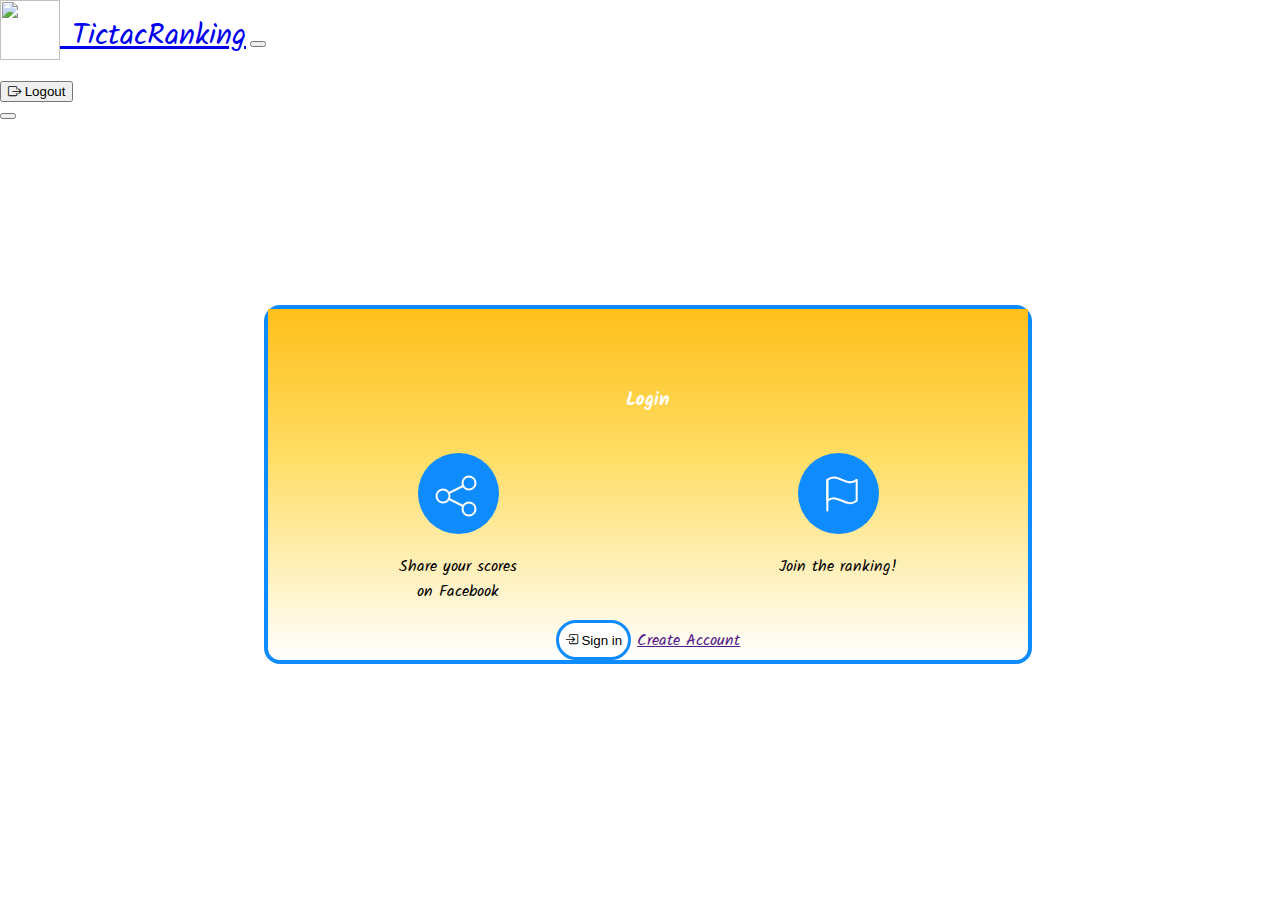
==== public/index.html @ bcbc6352 "updateball1" ====
<!DOCTYPE html>
<html lang="en">

<head>
    <meta charset="UTF-8">
    <meta http-equiv="X-UA-Compatible" content="IE=edge">
    <meta name="viewport" content="width=device-width, initial-scale=1.0">
    <title>TictacRanking</title>
    <link rel="stylesheet" href="index.css">
    <script src="https://www.gstatic.com/firebasejs/8.10.1/firebase-app.js"></script>
    <script src="https://www.gstatic.com/firebasejs/8.10.1/firebase-analytics.js"></script>
    <script src="https://www.gstatic.com/firebasejs/8.10.1/firebase-database.js"></script>
    <link href="https://cdn.jsdelivr.net/npm/bootstrap@5.0.2/dist/css/bootstrap.min.css" rel="stylesheet" integrity="sha384-EVSTQN3/azprG1Anm3QDgpJLIm9Nao0Yz1ztcQTwFspd3yD65VohhpuuCOmLASjC" crossorigin="anonymous">
    <script src="https://cdn.jsdelivr.net/npm/bootstrap@5.1.3/dist/js/bootstrap.bundle.min.js" integrity="sha384-ka7Sk0Gln4gmtz2MlQnikT1wXgYsOg+OMhuP+IlRH9sENBO0LRn5q+8nbTov4+1p" crossorigin="anonymous"></script>
    <link rel="stylesheet" href="https://cdn.jsdelivr.net/npm/bootstrap-icons@1.8.1/font/bootstrap-icons.css">
    <script src="https://www.gstatic.com/firebasejs/8.10.1/firebase-auth.js"></script>
    <!--font-->
    <link rel="preconnect" href="https://fonts.googleapis.com">
    <link rel="preconnect" href="https://fonts.gstatic.com" crossorigin>
    <link href="https://fonts.googleapis.com/css2?family=Kalam:wght@700&display=swap" rel="stylesheet">
</head>

<body>
    <nav class="navbar navbar-expand-lg navbar-dark bg-primary">
        <div class="container-fluid">
            <a href="#" class="navbar-brand" style="font-size: 30px; font-family: 'Kalam', cursive;">
                <img src="/picture/logo.png" alt="" width="60" height="60" class="d-inline-block" style="vertical-align: text-bottom;"> TictacRanking</a>
            <button class="navbar-toggler" type="button" data-bs-toggle="collapse" data-bs-target="#navbarTogglerDemo01" aria-controls="navbarTogglerDemo01" aria-expanded="false" aria-label="Toggle navigation">
              <span class="navbar-toggler-icon"></span>
            </button>
            <nav class="d-flex align-items-center gap-2">
                <div class="logged-in" style="color: white">
                    <div class="d-inline-block me-2" id="profile-image"></div>
                    <div class="d-inline-block me-2" id="profile-name"></div>
                </div>
                <!-- <button type="button" id="btnLogin" class="btn btn-outline-light logged-out"><i class="bi bi-box-arrow-in-right"></i> Sign in</button> -->
                <button type="button" id="btnLogout" class="btn btn-outline-light logged-in"><i class="bi bi-box-arrow-right"></i> Logout</button>
                <a data-bs-toggle="modal" data-bs-target="#exampleModal" class="p-4" href=""><svg width="36" height="36" viewBox="0 0 66 66" fill="none" xmlns="http://www.w3.org/2000/svg">
                    <path fill-rule="evenodd" clip-rule="evenodd" d="M39.4473 2.26023C39.7311 2.81052 39.8016 3.51525 39.9423 4.92468C40.2091 7.59247 40.3427 8.92641 40.9011 9.65827C41.6092 10.5866 42.7611 11.0637 43.9184 10.9081C44.8307 10.7853 45.868 9.93644 47.9432 8.23867C49.0394 7.34174 49.5873 6.89327 50.1772 6.70483C50.9263 6.46554 51.7369 6.50594 52.4584 6.81862C53.0265 7.06481 53.5273 7.56557 54.529 8.56715L57.4328 11.4709C58.4342 12.4725 58.935 12.9733 59.1813 13.5414C59.494 14.263 59.5343 15.0735 59.2951 15.8226C59.1066 16.4124 58.6581 16.9605 57.7611 18.0568C56.0633 20.132 55.2144 21.1695 55.0919 22.0818C54.9362 23.239 55.4133 24.3908 56.3415 25.099C57.0734 25.6573 58.4072 25.7907 61.0751 26.0575C62.4846 26.1985 63.1896 26.269 63.7398 26.5527C64.4386 26.9134 64.9832 27.515 65.2722 28.2462C65.5 28.8221 65.5 29.5303 65.5 30.9467V35.0537C65.5 36.4697 65.5 37.1779 65.2725 37.7534C64.9833 38.485 64.4385 39.0869 63.7395 39.4473C63.1892 39.7311 62.4846 39.8016 61.0754 39.9423C58.4085 40.2091 57.075 40.3424 56.3431 40.9004C55.4143 41.6089 54.9372 42.7611 55.0932 43.9187C55.216 44.8307 56.0646 45.8677 57.7617 47.9422C58.6584 49.0381 59.1066 49.586 59.2951 50.1756C59.5346 50.925 59.494 51.7356 59.1813 52.4574C58.935 53.0255 58.4345 53.526 57.4332 54.5274L54.529 57.4316C53.5276 58.4329 53.0268 58.9337 52.4587 59.1801C51.7369 59.4927 50.9267 59.533 50.1776 59.2938C49.5877 59.1053 49.0394 58.6568 47.9432 57.7598C45.868 56.062 44.8307 55.2131 43.9184 55.0906C42.7611 54.9349 41.6092 55.412 40.9011 56.3402C40.3427 57.0721 40.2095 58.4062 39.9426 61.0745C39.8016 62.4846 39.7311 63.1896 39.447 63.7401C39.0866 64.4389 38.485 64.9829 37.7541 65.2722C37.1782 65.5 36.4697 65.5 35.0527 65.5H30.9467C29.5303 65.5 28.8221 65.5 28.2462 65.2722C27.515 64.9832 26.9134 64.4386 26.5527 63.7398C26.269 63.1896 26.1985 62.4846 26.0575 61.0751C25.7907 58.4072 25.6573 57.0734 25.099 56.3415C24.3908 55.4133 23.239 54.9362 22.0819 55.0919C21.1695 55.2144 20.1319 56.0633 18.0568 57.7614H18.0567C16.9604 58.6584 16.4122 59.1069 15.8224 59.2951C15.0733 59.5346 14.2629 59.494 13.5413 59.1813C12.9732 58.9353 12.4723 58.4345 11.4707 57.4328L8.56705 54.529C7.56544 53.5276 7.06461 53.0268 6.81845 52.4587C6.50581 51.7369 6.46538 50.9267 6.70467 50.1776C6.89311 49.5877 7.34161 49.0394 8.23858 47.9432C9.93641 45.868 10.7853 44.8307 10.908 43.918C11.0637 42.7611 10.5866 41.6092 9.65824 40.9011C8.92637 40.3427 7.59247 40.2091 4.92465 39.9423C3.51522 39.8016 2.81052 39.7311 2.26023 39.4473C1.56132 39.0866 1.01682 38.485 0.727663 37.7538C0.5 37.1779 0.5 36.4697 0.5 35.0533V30.947C0.5 29.5303 0.5 28.8218 0.72776 28.2459C1.01691 27.515 1.56126 26.9134 2.25994 26.553C2.81036 26.269 3.51525 26.1985 4.92504 26.0575H4.92507C7.59358 25.7906 8.92787 25.6572 9.65986 25.0986C10.5878 24.3905 11.0648 23.2391 10.9093 22.0821C10.7867 21.1696 9.93751 20.1317 8.23916 18.0559C7.34177 16.9591 6.89311 16.4107 6.70471 15.8207C6.4656 15.0718 6.506 14.2617 6.81842 13.5404C7.06461 12.972 7.5656 12.471 8.56757 11.469L11.4709 8.56575H11.4709C12.4725 7.5641 12.9733 7.06328 13.5415 6.81712C14.263 6.50447 15.0735 6.46408 15.8225 6.70334C16.4124 6.89178 16.9606 7.34034 18.0571 8.23747C20.132 9.93508 21.1694 10.7839 22.0814 10.9067C23.239 11.0626 24.3912 10.5854 25.0995 9.65662C25.6575 8.92488 25.7909 7.59134 26.0576 4.92426C26.1985 3.51522 26.2689 2.81068 26.5527 2.26052C26.9131 1.56138 27.515 1.01668 28.2466 0.727532C28.8221 0.5 29.5303 0.5 30.9463 0.5H35.0533C36.4697 0.5 37.1779 0.5 37.7538 0.727663C38.485 1.01682 39.0866 1.56132 39.4473 2.26023ZM33 46C40.1796 46 46 40.1796 46 33C46 25.8203 40.1796 20 33 20C25.8203 20 20 25.8203 20 33C20 40.1796 25.8203 46 33 46Z" fill="white"/>
                    </svg>
                    </a>
            </nav>
        </div>
    </nav>

    <div class="container-fluid" style="min-height: 85vh; display: flex;">
        <!-- how-to-play Modal -->
        <div class="modal fade" id="exampleModal" tabindex="-1" aria-labelledby="exampleModalLabel" aria-hidden="true">
            <div class="modal-dialog">
                <div class="modal-content">
                    <div class="modal-header">
                        <button type="button" class="btn-close" data-bs-dismiss="modal" aria-label="Close"></button>
                    </div>
                    <div class="modal-body d-flex justify-content-center">
                        <img src="/picture/howto.png" alt="" class="howto">
                    </div>
                </div>
            </div>
        </div>
        <!-- END how-to-play Modal -->
            <div class="box">
                <div class="create">
                    <h3 style="margin-top: 10%; color: white; font-family: 'Kalam', cursive;">Login</h3>
                    <div class="share" style="margin-top: 5%;">
                        <div class="share1">
                            <svg width="81" height="81" viewBox="0 0 81 81" fill="none" xmlns="http://www.w3.org/2000/svg">
                                <circle cx="40.5" cy="40.5" r="40.5" fill="#0E8BFE"/>
                                <path d="M51 62.5C54.5898 62.5 57.5 59.5898 57.5 56C57.5 52.4102 54.5898 49.5 51 49.5C47.4102 49.5 44.5 52.4102 44.5 56C44.5 59.5898 47.4102 62.5 51 62.5Z" stroke="white" stroke-width="2" stroke-linecap="round" stroke-linejoin="round"/>
                                <path d="M31.5 46.25L44.5 52.75" stroke="white" stroke-width="2" stroke-linecap="round" stroke-linejoin="round"/>
                                <path d="M25 49.5C28.5898 49.5 31.5 46.5898 31.5 43C31.5 39.4102 28.5898 36.5 25 36.5C21.4102 36.5 18.5 39.4102 18.5 43C18.5 46.5898 21.4102 49.5 25 49.5Z" stroke="white" stroke-width="2" stroke-linecap="round" stroke-linejoin="round"/>
                                <path d="M44.5 33.25L31.5 39.75" stroke="white" stroke-width="2" stroke-linecap="round" stroke-linejoin="round"/>
                                <path d="M51 36.5C54.5898 36.5 57.5 33.5898 57.5 30C57.5 26.4102 54.5898 23.5 51 23.5C47.4102 23.5 44.5 26.4102 44.5 30C44.5 33.5898 47.4102 36.5 51 36.5Z" stroke="white" stroke-width="2" stroke-linecap="round" stroke-linejoin="round"/>
                            </svg>
                            <p class="text-small" style="font-family: 'Kalam', cursive;">Share your scores <br> on Facebook </p>
                        </div>
                        <div class="share2">
                            <svg width="81" height="81" viewBox="0 0 81 81" fill="none" xmlns="http://www.w3.org/2000/svg">
                            <circle cx="40.5" cy="40.5" r="40.5" fill="#0E8BFE"/>
                            <path d="M29.3335 57.5V28.1667" stroke="white" stroke-width="2" stroke-linecap="round" stroke-linejoin="round"/>
                            <path d="M58.6668 47.759C48.0002 56.0995 40.0002 39.4185 29.3335 47.759V26.9077C40.0002 18.5672 48.0002 35.2482 58.6668 26.9077V47.759Z" stroke="white" stroke-width="2" stroke-linecap="round" stroke-linejoin="round"/>
                        </svg>
                            <p class="text-small" style="font-family: 'Kalam', cursive;">Join the ranking!</p>
                        </div>
                    </div>

                    <div class="d-grid gap-2" style="max-width: 20vw; margin: auto; font-family: 'Kalam', cursive;">
                        <button type="button" id="btnLogin" class="btnfind2 logged-out"><i class="bi bi-box-arrow-in-right"></i> Sign in</button>
                        <a href="">Create Account</a>
                    </div>
                </div>
            </div>
    </div>

    <script>
        const firebaseConfig = {
            apiKey: "AIzaSyD65O6yrXH_x_5rCEHJKXktztx8hZoNncA",
            authDomain: "tictacranking.firebaseapp.com",
            databaseURL: "https://tictacranking-default-rtdb.asia-southeast1.firebasedatabase.app",
            projectId: "tictacranking",
            storageBucket: "tictacranking.appspot.com",
            messagingSenderId: "843988056670",
            appId: "1:843988056670:web:efe6427d1a38cc58eb52cf",
            measurementId: "G-6WVK1LTKRV"
        };
        firebase.initializeApp(firebaseConfig);
        firebase.auth().onAuthStateChanged((user) => {
            console.log('User: ', user);
            if (user) {
                window.location.href = "/ingame.html"
            }
        })
    </script>
    <script>
        var myModal = document.getElementById('myModal')
        var myInput = document.getElementById('myInput')

        myModal.addEventListener('shown.bs.modal', function() {
            myInput.focus()
        })
    </script>
    <script type="text/javascript" src="apps.js"></script>
    <script type="text/javascript" src="auths.js"></script>
    <!-- <script type="text/javascript " src="game.js "></script>
    <script type="text/javascript " src="matching.js "></script> -->
</body>

</html>
---- public/index.css ----
@font-face {
    font-family: kanit;
    src: url(font/Kanit/Kanit-Light.ttf);
}

:root {
    --color1: ;
    --color2: #f2e8dc;
    --color3: #f7d9c9;
    --menu1: #f7f3f0;
    --menu2: #ecd3ce;
    --menu3: #f8d8c8;
}

body {
    margin: 0;
}
.box {
    width: 60vw;
    border: 4px solid #0E8BFE;
    box-sizing: border-box;
    border-radius: 16px;
    margin: auto;
    display: flex;
}

.btnfind {
    background-color: white;
    color: black;
    border: 3px solid #FFCB0A;
    border-radius: 10px;
    height: 40px;
}

.btnfind:hover {
    background-color: #FFCB0A;
    color: white;
}

.create {
    flex: 1;
    background: linear-gradient(180deg, #FFBF1A 0%, #FFDD63 41.46%, rgba(255, 230, 0, 0) 100%);
    text-align: center;
}

.share {
    display: flex;
}

.share1,
.share2 {
    flex: 1;
}

.btnfind2 {
    background-color: white;
    color: black;
    border: 3px solid #0E8BFE;
    border-radius: 20px;
    height: 40px;
}

.btnfind2:hover {
    background-color: #FFCB0A;
    color: white;
}
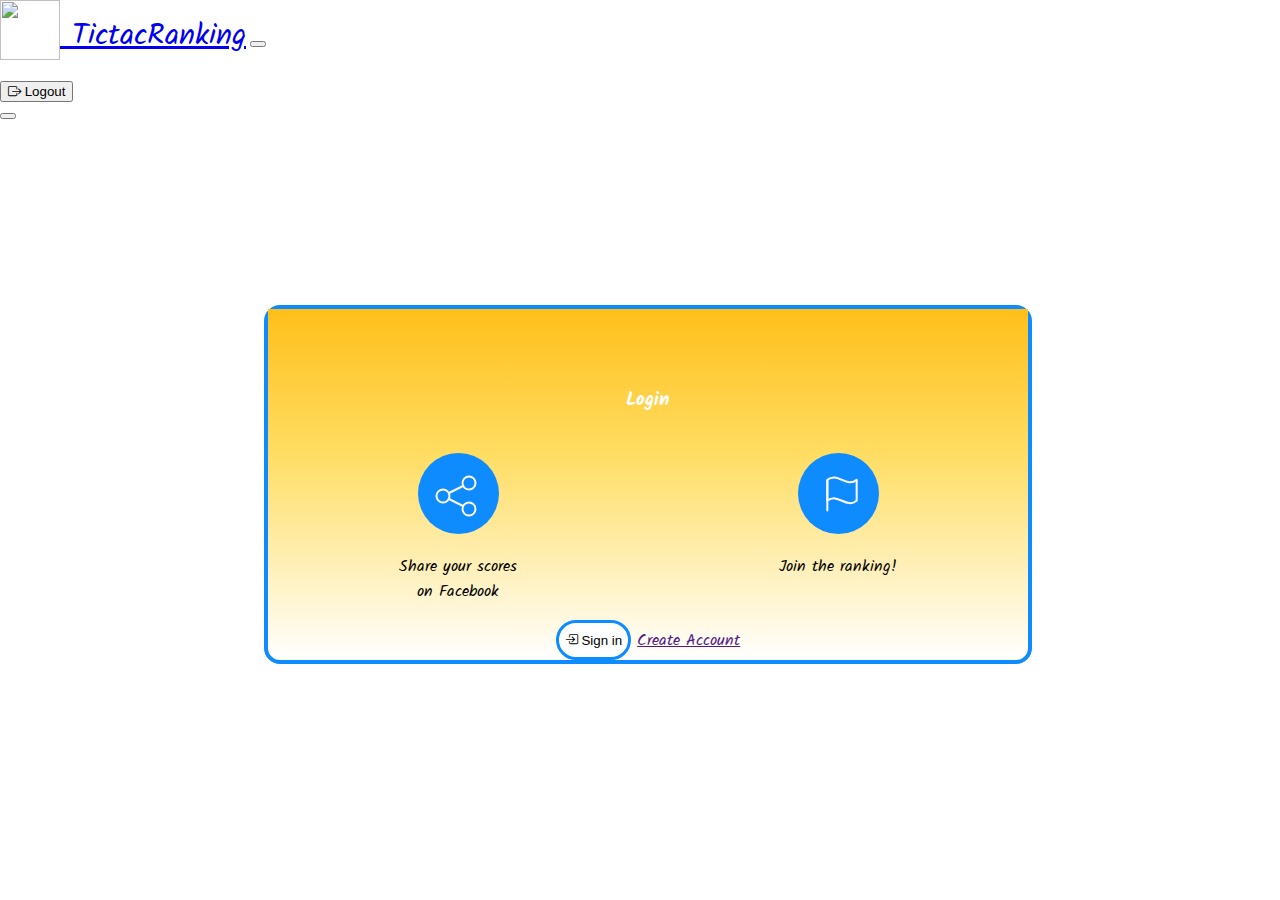
==== commit 5cf2dda7: "balllogoutbootstrap" ====
--- a/public/index.html
+++ b/public/index.html
@@ -24,22 +24,26 @@
     <nav class="navbar navbar-expand-lg navbar-dark bg-primary">
         <div class="container-fluid">
             <a href="#" class="navbar-brand" style="font-size: 30px; font-family: 'Kalam', cursive;">
-                <img src="/picture/logo.png" alt="" width="60" height="60" class="d-inline-block" style="vertical-align: text-bottom;"> TictacRanking</a>
-            <button class="navbar-toggler" type="button" data-bs-toggle="collapse" data-bs-target="#navbarTogglerDemo01" aria-controls="navbarTogglerDemo01" aria-expanded="false" aria-label="Toggle navigation">
+            <img src="/picture/logo.png" alt="" width="60" height="60" class="d-inline-block" style="vertical-align: text-bottom;"> TictacRanking</a>
+            <button class="navbar-toggler" type="button" data-bs-toggle="collapse" data-bs-target="#navbarTogglerDemo01" aria-controls="navbarTogglerDemo01" 
+            aria-expanded="false" aria-label="Toggle navigation">
               <span class="navbar-toggler-icon"></span>
             </button>
-            <nav class="d-flex align-items-center gap-2">
-                <div class="logged-in" style="color: white">
-                    <div class="d-inline-block me-2" id="profile-image"></div>
-                    <div class="d-inline-block me-2" id="profile-name"></div>
-                </div>
-                <!-- <button type="button" id="btnLogin" class="btn btn-outline-light logged-out"><i class="bi bi-box-arrow-in-right"></i> Sign in</button> -->
-                <button type="button" id="btnLogout" class="btn btn-outline-light logged-in"><i class="bi bi-box-arrow-right"></i> Logout</button>
-                <a data-bs-toggle="modal" data-bs-target="#exampleModal" class="p-4" href=""><svg width="36" height="36" viewBox="0 0 66 66" fill="none" xmlns="http://www.w3.org/2000/svg">
-                    <path fill-rule="evenodd" clip-rule="evenodd" d="M39.4473 2.26023C39.7311 2.81052 39.8016 3.51525 39.9423 4.92468C40.2091 7.59247 40.3427 8.92641 40.9011 9.65827C41.6092 10.5866 42.7611 11.0637 43.9184 10.9081C44.8307 10.7853 45.868 9.93644 47.9432 8.23867C49.0394 7.34174 49.5873 6.89327 50.1772 6.70483C50.9263 6.46554 51.7369 6.50594 52.4584 6.81862C53.0265 7.06481 53.5273 7.56557 54.529 8.56715L57.4328 11.4709C58.4342 12.4725 58.935 12.9733 59.1813 13.5414C59.494 14.263 59.5343 15.0735 59.2951 15.8226C59.1066 16.4124 58.6581 16.9605 57.7611 18.0568C56.0633 20.132 55.2144 21.1695 55.0919 22.0818C54.9362 23.239 55.4133 24.3908 56.3415 25.099C57.0734 25.6573 58.4072 25.7907 61.0751 26.0575C62.4846 26.1985 63.1896 26.269 63.7398 26.5527C64.4386 26.9134 64.9832 27.515 65.2722 28.2462C65.5 28.8221 65.5 29.5303 65.5 30.9467V35.0537C65.5 36.4697 65.5 37.1779 65.2725 37.7534C64.9833 38.485 64.4385 39.0869 63.7395 39.4473C63.1892 39.7311 62.4846 39.8016 61.0754 39.9423C58.4085 40.2091 57.075 40.3424 56.3431 40.9004C55.4143 41.6089 54.9372 42.7611 55.0932 43.9187C55.216 44.8307 56.0646 45.8677 57.7617 47.9422C58.6584 49.0381 59.1066 49.586 59.2951 50.1756C59.5346 50.925 59.494 51.7356 59.1813 52.4574C58.935 53.0255 58.4345 53.526 57.4332 54.5274L54.529 57.4316C53.5276 58.4329 53.0268 58.9337 52.4587 59.1801C51.7369 59.4927 50.9267 59.533 50.1776 59.2938C49.5877 59.1053 49.0394 58.6568 47.9432 57.7598C45.868 56.062 44.8307 55.2131 43.9184 55.0906C42.7611 54.9349 41.6092 55.412 40.9011 56.3402C40.3427 57.0721 40.2095 58.4062 39.9426 61.0745C39.8016 62.4846 39.7311 63.1896 39.447 63.7401C39.0866 64.4389 38.485 64.9829 37.7541 65.2722C37.1782 65.5 36.4697 65.5 35.0527 65.5H30.9467C29.5303 65.5 28.8221 65.5 28.2462 65.2722C27.515 64.9832 26.9134 64.4386 26.5527 63.7398C26.269 63.1896 26.1985 62.4846 26.0575 61.0751C25.7907 58.4072 25.6573 57.0734 25.099 56.3415C24.3908 55.4133 23.239 54.9362 22.0819 55.0919C21.1695 55.2144 20.1319 56.0633 18.0568 57.7614H18.0567C16.9604 58.6584 16.4122 59.1069 15.8224 59.2951C15.0733 59.5346 14.2629 59.494 13.5413 59.1813C12.9732 58.9353 12.4723 58.4345 11.4707 57.4328L8.56705 54.529C7.56544 53.5276 7.06461 53.0268 6.81845 52.4587C6.50581 51.7369 6.46538 50.9267 6.70467 50.1776C6.89311 49.5877 7.34161 49.0394 8.23858 47.9432C9.93641 45.868 10.7853 44.8307 10.908 43.918C11.0637 42.7611 10.5866 41.6092 9.65824 40.9011C8.92637 40.3427 7.59247 40.2091 4.92465 39.9423C3.51522 39.8016 2.81052 39.7311 2.26023 39.4473C1.56132 39.0866 1.01682 38.485 0.727663 37.7538C0.5 37.1779 0.5 36.4697 0.5 35.0533V30.947C0.5 29.5303 0.5 28.8218 0.72776 28.2459C1.01691 27.515 1.56126 26.9134 2.25994 26.553C2.81036 26.269 3.51525 26.1985 4.92504 26.0575H4.92507C7.59358 25.7906 8.92787 25.6572 9.65986 25.0986C10.5878 24.3905 11.0648 23.2391 10.9093 22.0821C10.7867 21.1696 9.93751 20.1317 8.23916 18.0559C7.34177 16.9591 6.89311 16.4107 6.70471 15.8207C6.4656 15.0718 6.506 14.2617 6.81842 13.5404C7.06461 12.972 7.5656 12.471 8.56757 11.469L11.4709 8.56575H11.4709C12.4725 7.5641 12.9733 7.06328 13.5415 6.81712C14.263 6.50447 15.0735 6.46408 15.8225 6.70334C16.4124 6.89178 16.9606 7.34034 18.0571 8.23747C20.132 9.93508 21.1694 10.7839 22.0814 10.9067C23.239 11.0626 24.3912 10.5854 25.0995 9.65662C25.6575 8.92488 25.7909 7.59134 26.0576 4.92426C26.1985 3.51522 26.2689 2.81068 26.5527 2.26052C26.9131 1.56138 27.515 1.01668 28.2466 0.727532C28.8221 0.5 29.5303 0.5 30.9463 0.5H35.0533C36.4697 0.5 37.1779 0.5 37.7538 0.727663C38.485 1.01682 39.0866 1.56132 39.4473 2.26023ZM33 46C40.1796 46 46 40.1796 46 33C46 25.8203 40.1796 20 33 20C25.8203 20 20 25.8203 20 33C20 40.1796 25.8203 46 33 46Z" fill="white"/>
-                    </svg>
+            <div class="navbar-collapse collapse"id="navbarTogglerDemo01">
+                <nav class="d-flex align-items-center gap-2 ms-auto">
+                    <div class="logged-in" style="color: white">
+                        <div class="d-inline-block me-2" id="profile-image"></div>
+                        <div class="d-inline-block me-2" id="profile-name"></div>
+                    </div>
+                    <!-- <button type="button" id="btnLogin" class="btn btn-outline-light logged-out"><i class="bi bi-box-arrow-in-right"></i> Sign in</button> -->
+                    <button type="button" id="btnLogout" class="btn btn-outline-light logged-in"><i class="bi bi-box-arrow-right"></i> Logout</button>
+                    <a data-bs-toggle="modal" data-bs-target="#exampleModal" class="p-4" href="">
+                        <svg width="36" height="36" viewBox="0 0 66 66" fill="none" xmlns="http://www.w3.org/2000/svg">
+                        <path fill-rule="evenodd" clip-rule="evenodd" d="M39.4473 2.26023C39.7311 2.81052 39.8016 3.51525 39.9423 4.92468C40.2091 7.59247 40.3427 8.92641 40.9011 9.65827C41.6092 10.5866 42.7611 11.0637 43.9184 10.9081C44.8307 10.7853 45.868 9.93644 47.9432 8.23867C49.0394 7.34174 49.5873 6.89327 50.1772 6.70483C50.9263 6.46554 51.7369 6.50594 52.4584 6.81862C53.0265 7.06481 53.5273 7.56557 54.529 8.56715L57.4328 11.4709C58.4342 12.4725 58.935 12.9733 59.1813 13.5414C59.494 14.263 59.5343 15.0735 59.2951 15.8226C59.1066 16.4124 58.6581 16.9605 57.7611 18.0568C56.0633 20.132 55.2144 21.1695 55.0919 22.0818C54.9362 23.239 55.4133 24.3908 56.3415 25.099C57.0734 25.6573 58.4072 25.7907 61.0751 26.0575C62.4846 26.1985 63.1896 26.269 63.7398 26.5527C64.4386 26.9134 64.9832 27.515 65.2722 28.2462C65.5 28.8221 65.5 29.5303 65.5 30.9467V35.0537C65.5 36.4697 65.5 37.1779 65.2725 37.7534C64.9833 38.485 64.4385 39.0869 63.7395 39.4473C63.1892 39.7311 62.4846 39.8016 61.0754 39.9423C58.4085 40.2091 57.075 40.3424 56.3431 40.9004C55.4143 41.6089 54.9372 42.7611 55.0932 43.9187C55.216 44.8307 56.0646 45.8677 57.7617 47.9422C58.6584 49.0381 59.1066 49.586 59.2951 50.1756C59.5346 50.925 59.494 51.7356 59.1813 52.4574C58.935 53.0255 58.4345 53.526 57.4332 54.5274L54.529 57.4316C53.5276 58.4329 53.0268 58.9337 52.4587 59.1801C51.7369 59.4927 50.9267 59.533 50.1776 59.2938C49.5877 59.1053 49.0394 58.6568 47.9432 57.7598C45.868 56.062 44.8307 55.2131 43.9184 55.0906C42.7611 54.9349 41.6092 55.412 40.9011 56.3402C40.3427 57.0721 40.2095 58.4062 39.9426 61.0745C39.8016 62.4846 39.7311 63.1896 39.447 63.7401C39.0866 64.4389 38.485 64.9829 37.7541 65.2722C37.1782 65.5 36.4697 65.5 35.0527 65.5H30.9467C29.5303 65.5 28.8221 65.5 28.2462 65.2722C27.515 64.9832 26.9134 64.4386 26.5527 63.7398C26.269 63.1896 26.1985 62.4846 26.0575 61.0751C25.7907 58.4072 25.6573 57.0734 25.099 56.3415C24.3908 55.4133 23.239 54.9362 22.0819 55.0919C21.1695 55.2144 20.1319 56.0633 18.0568 57.7614H18.0567C16.9604 58.6584 16.4122 59.1069 15.8224 59.2951C15.0733 59.5346 14.2629 59.494 13.5413 59.1813C12.9732 58.9353 12.4723 58.4345 11.4707 57.4328L8.56705 54.529C7.56544 53.5276 7.06461 53.0268 6.81845 52.4587C6.50581 51.7369 6.46538 50.9267 6.70467 50.1776C6.89311 49.5877 7.34161 49.0394 8.23858 47.9432C9.93641 45.868 10.7853 44.8307 10.908 43.918C11.0637 42.7611 10.5866 41.6092 9.65824 40.9011C8.92637 40.3427 7.59247 40.2091 4.92465 39.9423C3.51522 39.8016 2.81052 39.7311 2.26023 39.4473C1.56132 39.0866 1.01682 38.485 0.727663 37.7538C0.5 37.1779 0.5 36.4697 0.5 35.0533V30.947C0.5 29.5303 0.5 28.8218 0.72776 28.2459C1.01691 27.515 1.56126 26.9134 2.25994 26.553C2.81036 26.269 3.51525 26.1985 4.92504 26.0575H4.92507C7.59358 25.7906 8.92787 25.6572 9.65986 25.0986C10.5878 24.3905 11.0648 23.2391 10.9093 22.0821C10.7867 21.1696 9.93751 20.1317 8.23916 18.0559C7.34177 16.9591 6.89311 16.4107 6.70471 15.8207C6.4656 15.0718 6.506 14.2617 6.81842 13.5404C7.06461 12.972 7.5656 12.471 8.56757 11.469L11.4709 8.56575H11.4709C12.4725 7.5641 12.9733 7.06328 13.5415 6.81712C14.263 6.50447 15.0735 6.46408 15.8225 6.70334C16.4124 6.89178 16.9606 7.34034 18.0571 8.23747C20.132 9.93508 21.1694 10.7839 22.0814 10.9067C23.239 11.0626 24.3912 10.5854 25.0995 9.65662C25.6575 8.92488 25.7909 7.59134 26.0576 4.92426C26.1985 3.51522 26.2689 2.81068 26.5527 2.26052C26.9131 1.56138 27.515 1.01668 28.2466 0.727532C28.8221 0.5 29.5303 0.5 30.9463 0.5H35.0533C36.4697 0.5 37.1779 0.5 37.7538 0.727663C38.485 1.01682 39.0866 1.56132 39.4473 2.26023ZM33 46C40.1796 46 46 40.1796 46 33C46 25.8203 40.1796 20 33 20C25.8203 20 20 25.8203 20 33C20 40.1796 25.8203 46 33 46Z" fill="white"/>
+                        </svg>
                     </a>
-            </nav>
+                </nav>
+            </div>
         </div>
     </nav>
 
--- a/public/index.css
+++ b/public/index.css
@@ -63,4 +63,5 @@
 .btnfind2:hover {
     background-color: #FFCB0A;
     color: white;
-}+}
+
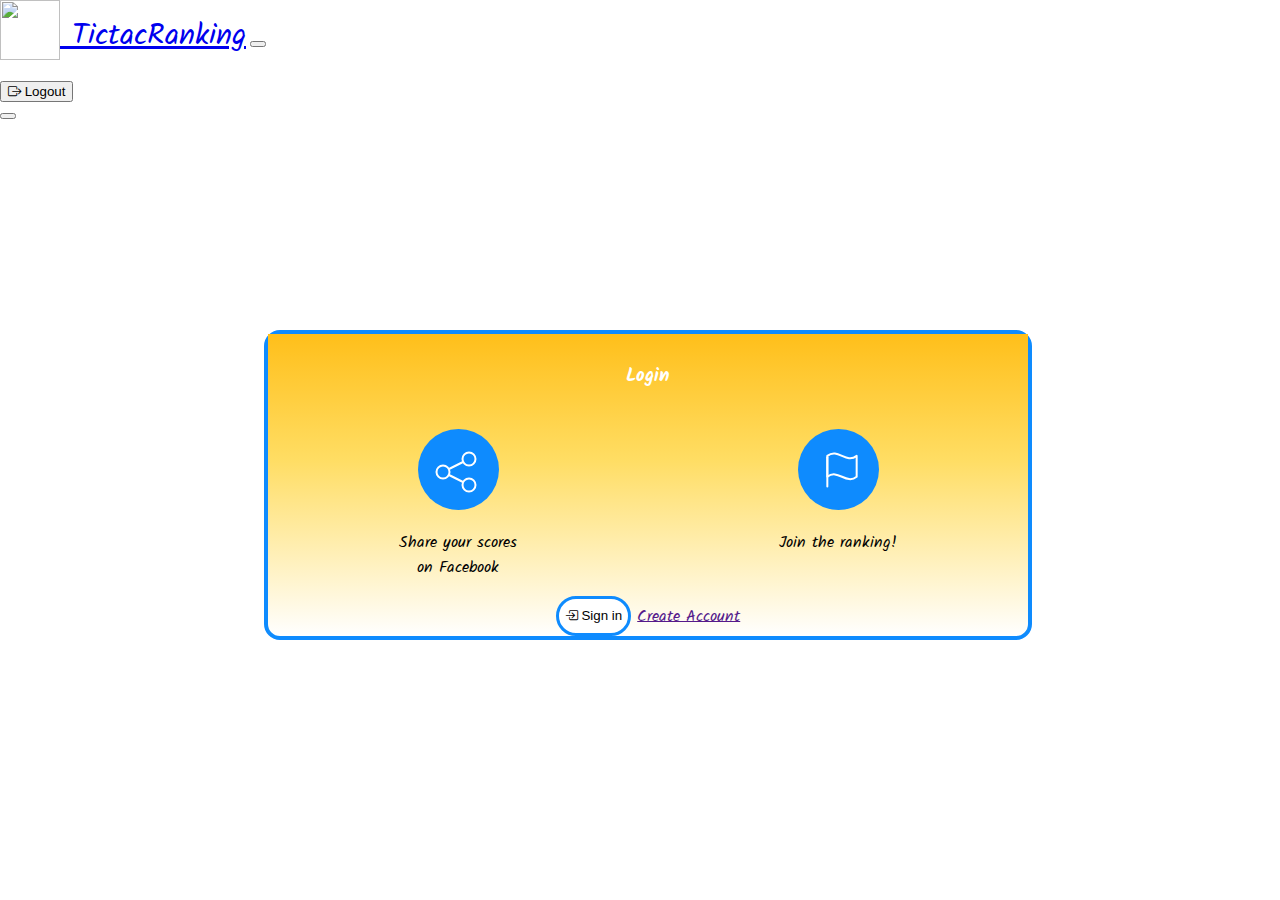
==== commit ffb22406: "balllllll" ====
--- a/public/index.html
+++ b/public/index.html
@@ -64,7 +64,7 @@
         <!-- END how-to-play Modal -->
             <div class="box">
                 <div class="create">
-                    <h3 style="margin-top: 10%; color: white; font-family: 'Kalam', cursive;">Login</h3>
+                    <h3 style="margin-top: 3vh; color: white; font-family: 'Kalam', cursive;">Login</h3>
                     <div class="share" style="margin-top: 5%;">
                         <div class="share1">
                             <svg width="81" height="81" viewBox="0 0 81 81" fill="none" xmlns="http://www.w3.org/2000/svg">
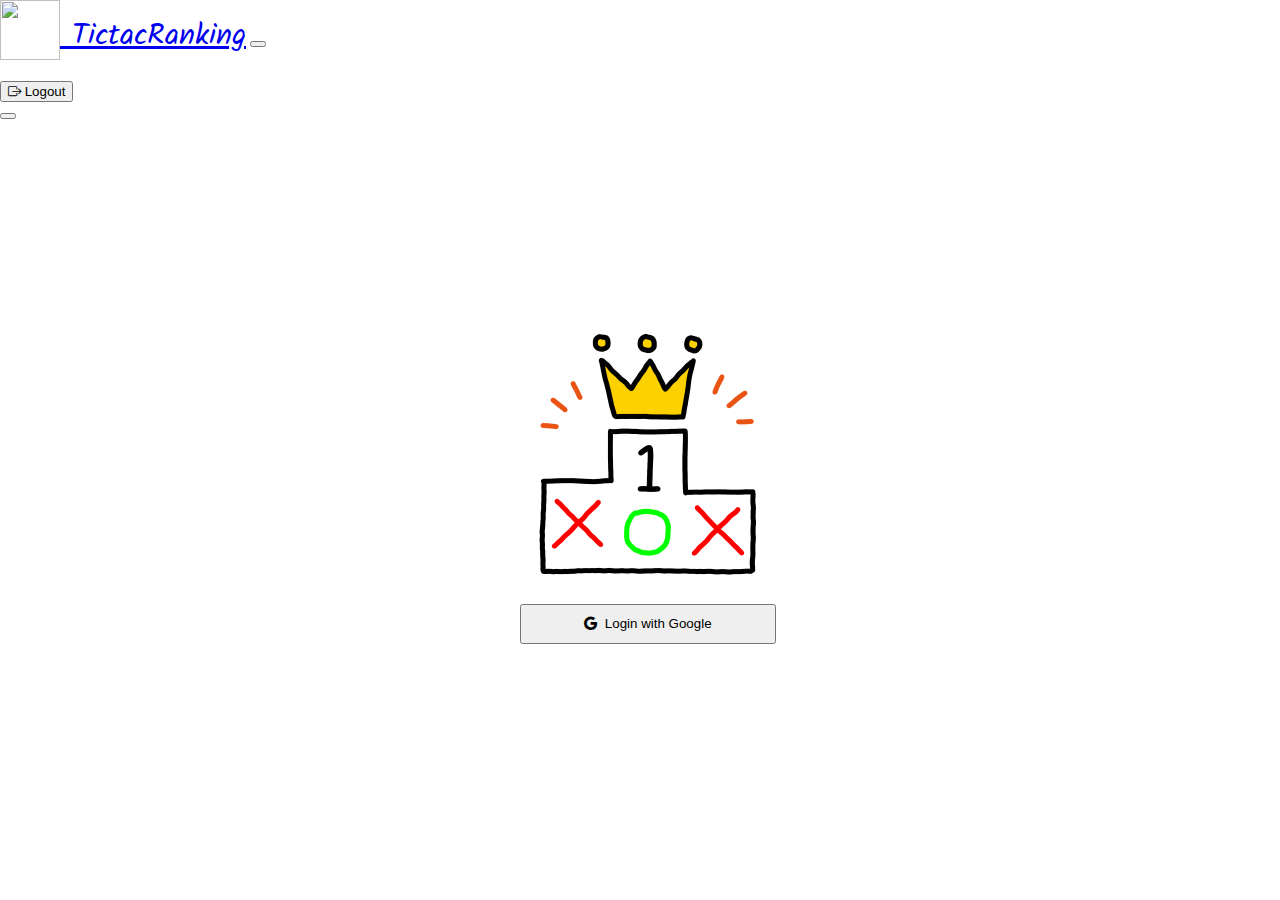
==== commit 1904730a: "updatenidnoi" ====
--- a/public/index.html
+++ b/public/index.html
@@ -64,34 +64,9 @@
         <!-- END how-to-play Modal -->
             <div class="box">
                 <div class="create">
-                    <h3 style="margin-top: 3vh; color: white; font-family: 'Kalam', cursive;">Login</h3>
-                    <div class="share" style="margin-top: 5%;">
-                        <div class="share1">
-                            <svg width="81" height="81" viewBox="0 0 81 81" fill="none" xmlns="http://www.w3.org/2000/svg">
-                                <circle cx="40.5" cy="40.5" r="40.5" fill="#0E8BFE"/>
-                                <path d="M51 62.5C54.5898 62.5 57.5 59.5898 57.5 56C57.5 52.4102 54.5898 49.5 51 49.5C47.4102 49.5 44.5 52.4102 44.5 56C44.5 59.5898 47.4102 62.5 51 62.5Z" stroke="white" stroke-width="2" stroke-linecap="round" stroke-linejoin="round"/>
-                                <path d="M31.5 46.25L44.5 52.75" stroke="white" stroke-width="2" stroke-linecap="round" stroke-linejoin="round"/>
-                                <path d="M25 49.5C28.5898 49.5 31.5 46.5898 31.5 43C31.5 39.4102 28.5898 36.5 25 36.5C21.4102 36.5 18.5 39.4102 18.5 43C18.5 46.5898 21.4102 49.5 25 49.5Z" stroke="white" stroke-width="2" stroke-linecap="round" stroke-linejoin="round"/>
-                                <path d="M44.5 33.25L31.5 39.75" stroke="white" stroke-width="2" stroke-linecap="round" stroke-linejoin="round"/>
-                                <path d="M51 36.5C54.5898 36.5 57.5 33.5898 57.5 30C57.5 26.4102 54.5898 23.5 51 23.5C47.4102 23.5 44.5 26.4102 44.5 30C44.5 33.5898 47.4102 36.5 51 36.5Z" stroke="white" stroke-width="2" stroke-linecap="round" stroke-linejoin="round"/>
-                            </svg>
-                            <p class="text-small" style="font-family: 'Kalam', cursive;">Share your scores <br> on Facebook </p>
-                        </div>
-                        <div class="share2">
-                            <svg width="81" height="81" viewBox="0 0 81 81" fill="none" xmlns="http://www.w3.org/2000/svg">
-                            <circle cx="40.5" cy="40.5" r="40.5" fill="#0E8BFE"/>
-                            <path d="M29.3335 57.5V28.1667" stroke="white" stroke-width="2" stroke-linecap="round" stroke-linejoin="round"/>
-                            <path d="M58.6668 47.759C48.0002 56.0995 40.0002 39.4185 29.3335 47.759V26.9077C40.0002 18.5672 48.0002 35.2482 58.6668 26.9077V47.759Z" stroke="white" stroke-width="2" stroke-linecap="round" stroke-linejoin="round"/>
-                        </svg>
-                            <p class="text-small" style="font-family: 'Kalam', cursive;">Join the ranking!</p>
-                        </div>
-                    </div>
-
-                    <div class="d-grid gap-2" style="max-width: 20vw; margin: auto; font-family: 'Kalam', cursive;">
-                        <button type="button" id="btnLogin" class="btnfind2 logged-out"><i class="bi bi-box-arrow-in-right"></i> Sign in</button>
-                        <a href="">Create Account</a>
-                    </div>
+                    <img src="/public/picture/logo.png" alt="" width="250" height="250" class="d-inline-block" style="vertical-align: text-bottom;"> 
                 </div>
+                <button type="button" id="btnLogin" class="btn btn-success logged-out" style="height: 40px; width: 20vw; margin: auto; margin-top: 3vh;"><i class="bi bi-google"></i>&nbsp; Login with Google</button>
             </div>
     </div>
 
--- a/public/index.css
+++ b/public/index.css
@@ -17,11 +17,15 @@
 }
 .box {
     width: 60vw;
-    border: 4px solid #0E8BFE;
-    box-sizing: border-box;
-    border-radius: 16px;
+    /* border: 4px solid #0E8BFE;
+    box-sizing: border-box; */
+    /* border-radius: 16px; */
     margin: auto;
     display: flex;
+    flex-direction: column;
+}
+.create {
+    text-align: center;
 }
 
 .btnfind {
@@ -37,31 +41,28 @@
     color: white;
 }
 
-.create {
-    flex: 1;
-    background: linear-gradient(180deg, #FFBF1A 0%, #FFDD63 41.46%, rgba(255, 230, 0, 0) 100%);
-    text-align: center;
-}
-
-.share {
+/* .share {
     display: flex;
 }
 
 .share1,
 .share2 {
     flex: 1;
-}
+} */
 
 .btnfind2 {
     background-color: white;
     color: black;
-    border: 3px solid #0E8BFE;
+    border: 3px solid greenyellow;
     border-radius: 20px;
     height: 40px;
+    width: 20vw;
+    margin: auto;
+    margin-top: 3vh;
 }
 
 .btnfind2:hover {
-    background-color: #FFCB0A;
+    background-color: greenyellow;
     color: white;
 }
 
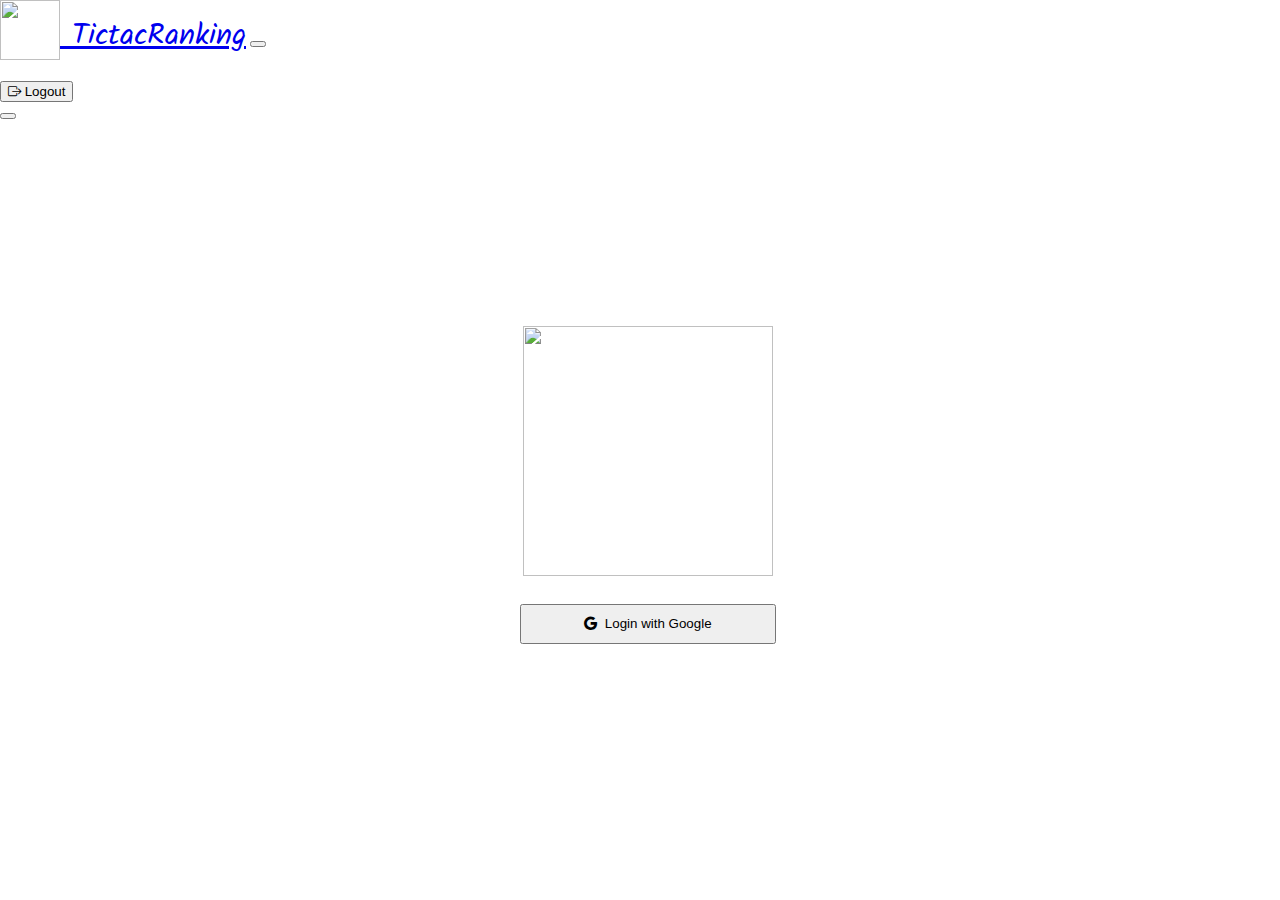
==== commit f8462347: "fix respond" ====
--- a/public/index.html
+++ b/public/index.html
@@ -24,12 +24,11 @@
     <nav class="navbar navbar-expand-lg navbar-dark bg-primary">
         <div class="container-fluid">
             <a href="#" class="navbar-brand" style="font-size: 30px; font-family: 'Kalam', cursive;">
-            <img src="/picture/logo.png" alt="" width="60" height="60" class="d-inline-block" style="vertical-align: text-bottom;"> TictacRanking</a>
-            <button class="navbar-toggler" type="button" data-bs-toggle="collapse" data-bs-target="#navbarTogglerDemo01" aria-controls="navbarTogglerDemo01" 
-            aria-expanded="false" aria-label="Toggle navigation">
+                <img src="/picture/logo.png" alt="" width="60" height="60" class="d-inline-block" style="vertical-align: text-bottom;"> TictacRanking</a>
+            <button class="navbar-toggler" type="button" data-bs-toggle="collapse" data-bs-target="#navbarTogglerDemo01" aria-controls="navbarTogglerDemo01" aria-expanded="false" aria-label="Toggle navigation">
               <span class="navbar-toggler-icon"></span>
             </button>
-            <div class="navbar-collapse collapse"id="navbarTogglerDemo01">
+            <div class="navbar-collapse collapse" id="navbarTogglerDemo01">
                 <nav class="d-flex align-items-center gap-2 ms-auto">
                     <div class="logged-in" style="color: white">
                         <div class="d-inline-block me-2" id="profile-image"></div>
@@ -62,12 +61,12 @@
             </div>
         </div>
         <!-- END how-to-play Modal -->
-            <div class="box">
-                <div class="create">
-                    <img src="/public/picture/logo.png" alt="" width="250" height="250" class="d-inline-block" style="vertical-align: text-bottom;"> 
-                </div>
-                <button type="button" id="btnLogin" class="btn btn-success logged-out" style="height: 40px; width: 20vw; margin: auto; margin-top: 3vh;"><i class="bi bi-google"></i>&nbsp; Login with Google</button>
+        <div class="box">
+            <div class="create">
+                <img src="/picture/logo.png" alt="" width="250" height="250" class="d-inline-block" style="vertical-align: text-bottom;">
             </div>
+            <button type="button" id="btnLogin" class="btn btn-success logged-out" style="height: 40px; width: 20vw; margin: auto; margin-top: 3vh;"><i class="bi bi-google"></i>&nbsp; Login with Google</button>
+        </div>
     </div>
 
     <script>
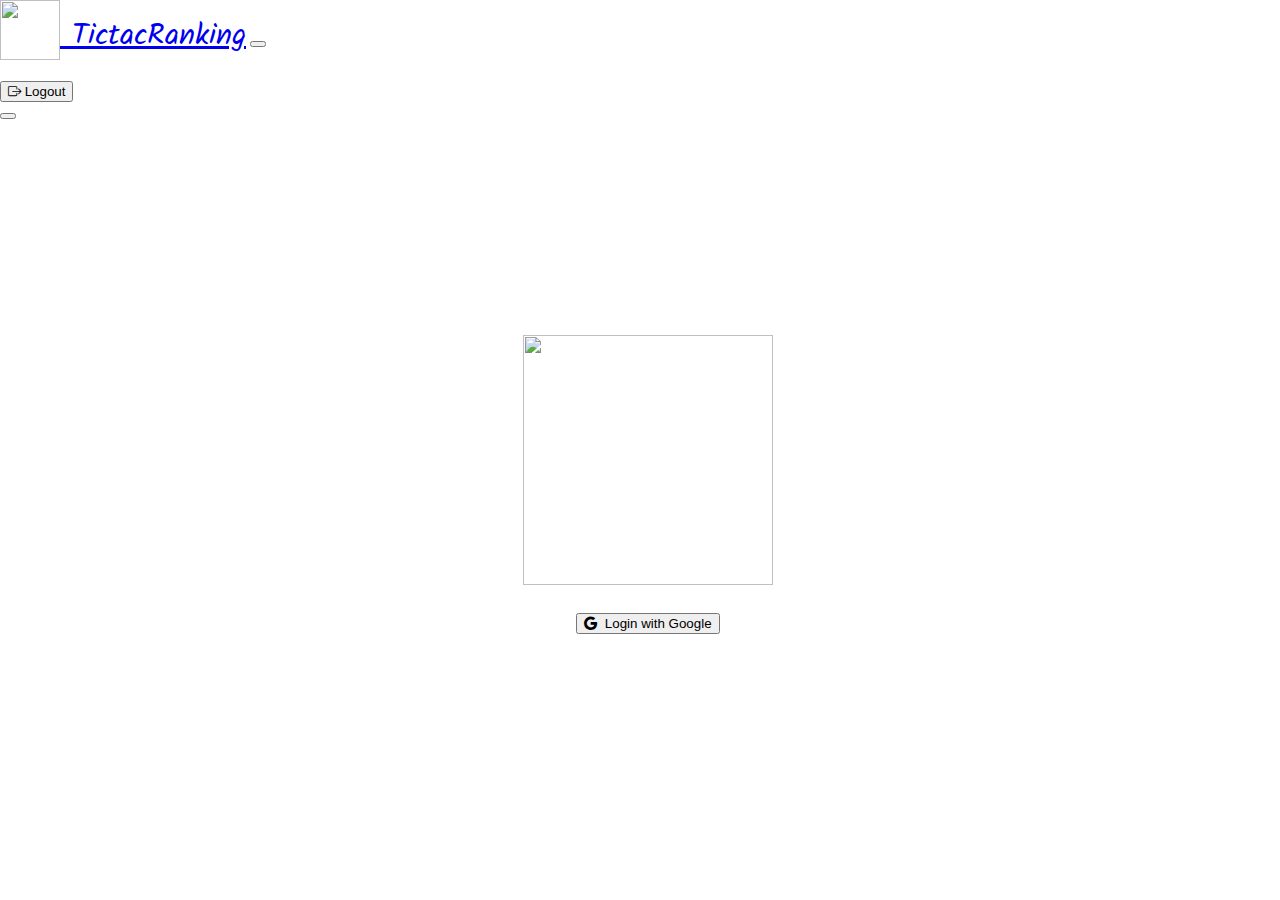
==== commit db6d7cd4: "fix responsive" ====
--- a/public/index.html
+++ b/public/index.html
@@ -65,7 +65,7 @@
             <div class="create">
                 <img src="/picture/logo.png" alt="" width="250" height="250" class="d-inline-block" style="vertical-align: text-bottom;">
             </div>
-            <button type="button" id="btnLogin" class="btn btn-success logged-out" style="height: 40px; width: 20vw; margin: auto; margin-top: 3vh;"><i class="bi bi-google"></i>&nbsp; Login with Google</button>
+            <button type="button" id="btnLogin" class="btn btn-success logged-out" style=" margin: auto; margin-top: 3vh;"><i class="bi bi-google"></i>&nbsp; Login with Google</button>
         </div>
     </div>
 
--- a/public/index.css
+++ b/public/index.css
@@ -15,6 +15,7 @@
 body {
     margin: 0;
 }
+
 .box {
     width: 60vw;
     /* border: 4px solid #0E8BFE;
@@ -24,8 +25,13 @@
     display: flex;
     flex-direction: column;
 }
+
 .create {
     text-align: center;
+}
+
+.howto {
+    width: 100%;
 }
 
 .btnfind {
@@ -40,6 +46,7 @@
     background-color: #FFCB0A;
     color: white;
 }
+
 
 /* .share {
     display: flex;
@@ -64,5 +71,4 @@
 .btnfind2:hover {
     background-color: greenyellow;
     color: white;
-}
-
+}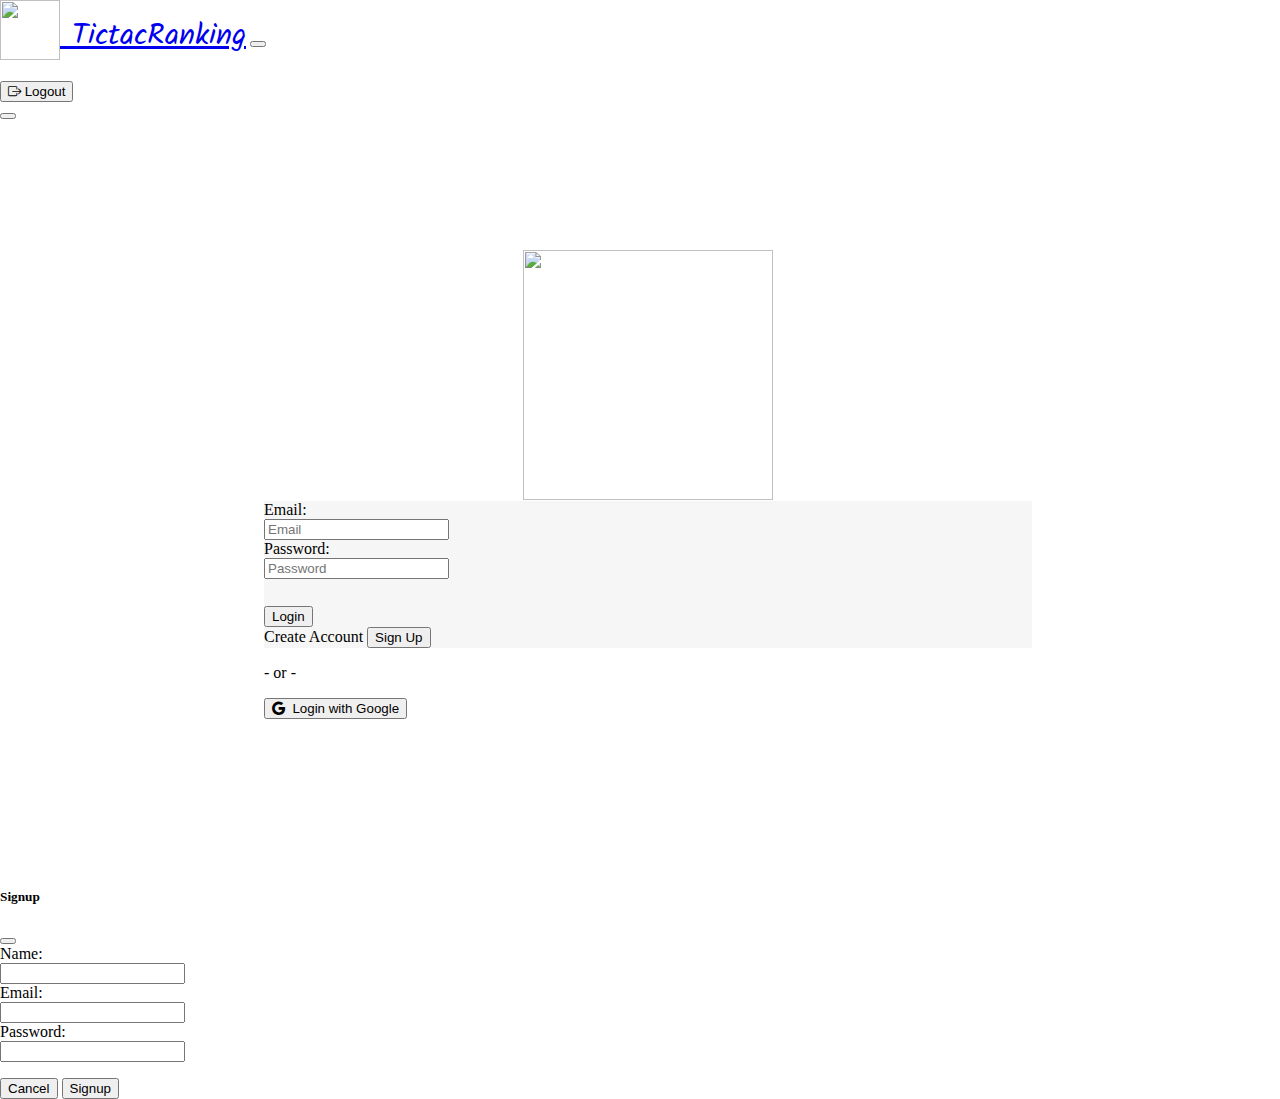
==== commit 884c8711: "add sign in Login with email" ====
--- a/public/index.html
+++ b/public/index.html
@@ -61,14 +61,73 @@
             </div>
         </div>
         <!-- END how-to-play Modal -->
-        <div class="box">
+        <div class="box justify-content-center flex-column">
             <div class="create">
                 <img src="/picture/logo.png" alt="" width="250" height="250" class="d-inline-block" style="vertical-align: text-bottom;">
             </div>
-            <button type="button" id="btnLogin" class="btn btn-success logged-out" style=" margin: auto; margin-top: 3vh;"><i class="bi bi-google"></i>&nbsp; Login with Google</button>
+
+            <div class="text-center logged-out mb-2 mt-4" id="login-input">
+                <!-- <div class="fs-2 mb-2">Login</div> -->
+                <form id="login-form" action="" class="p-4" style="background-color: rgba(169, 169, 169, 0.107);">
+                    <div>
+                        <div class="d-flex justify-content-center align-items-center mb-2 w-100">
+                            <div class="text-start me-4">Email: </div>
+                            <input id="input-email-login" type="email" class="form-control w-25 ms-4" placeholder="Email" aria-label="title" aria-describedby="basic-addon1" required="">
+                        </div>
+                        <div class="d-flex justify-content-center align-items-center mb-2 w-100">
+                            <div class="text-start me-4">Password: </div>
+                            <input id="input-password-login" type="password" class="form-control w-25" placeholder="Password" aria-label="title" aria-describedby="basic-addon1" required="">
+                        </div>
+                    </div>
+                    <div id="feedback-msg-login"></div>
+                    <div class="">
+                        <button type="submit" class="btn btn-primary w-25" id="btnLogout-email" style=" margin: auto; margin-top: 3vh;">Login</button>
+                    </div>
+                    <div class="logged-out signupbox">
+                        Create Account
+                        <button type="button" id="btnSignup" class="btn btn-link ms-2" data-bs-toggle="modal" data-bs-target="#modal-signup">Sign Up</button>
+                    </div>
+                </form>
+            </div>
+            <div class="justify-content-center d-flex flex-column align-content-center align-items-center">
+                <p class="text-center">- or -</p>
+                <button type="button" id="btnLogin" class="btn btn-success logged-out w-50 "><i class="bi bi-google"></i>&nbsp; Login with Google</button>
+            </div>
         </div>
     </div>
+    <div class="modal" id="modal-signup" tabindex="-1">
+        <div class="modal-dialog modal-dialog-centered">
+            <div class="modal-content">
+                <div class="modal-header">
+                    <h5 class="modal-title">Signup</h5>
+                    <button type="button" class="btn-close btn-cancel" data-bs-dismiss="modal" aria-lable="Close"></button>
+                </div>
+                <form id="signup-form" action="" class="">
+                    <div class="modal-body">
+                        <div>Name:</div>
+                        <input id="input-name-signup" type="name" class="form-control" required="">
+                        <br>
+                        <div>Email:</div>
+                        <input id="input-email-signup" type="email" class="form-control" aria-label="title" aria-describedby="basic-addon1" required="">
+                        <br>
+                        <div>Password:</div>
+                        <input id="input-password-signup" type="password" class="form-control" aria-label="title" aria-describedby="basic-addon1" required="">
+                        <br>
+                        <!-- <p>Confirm Password:</p>
+                <input id="input-password-signup" type="password" class="form-control"  aria-label="title" aria-describedby="basic-addon1"/> -->
+                        <p id="feedback-msg-signup"></p>
+                    </div>
 
+                    <div class="modal-footer">
+                        <button type="button" class="btn btn-secondary btn-cancel" data-bs-dismiss="modal">
+                  Cancel
+                </button>
+                        <button type="submit" class="btn btn-primary">Signup</button>
+                    </div>
+                </form>
+            </div>
+        </div>
+    </div>
     <script>
         const firebaseConfig = {
             apiKey: "AIzaSyD65O6yrXH_x_5rCEHJKXktztx8hZoNncA",
@@ -88,14 +147,7 @@
             }
         })
     </script>
-    <script>
-        var myModal = document.getElementById('myModal')
-        var myInput = document.getElementById('myInput')
 
-        myModal.addEventListener('shown.bs.modal', function() {
-            myInput.focus()
-        })
-    </script>
     <script type="text/javascript" src="apps.js"></script>
     <script type="text/javascript" src="auths.js"></script>
     <!-- <script type="text/javascript " src="game.js "></script>
